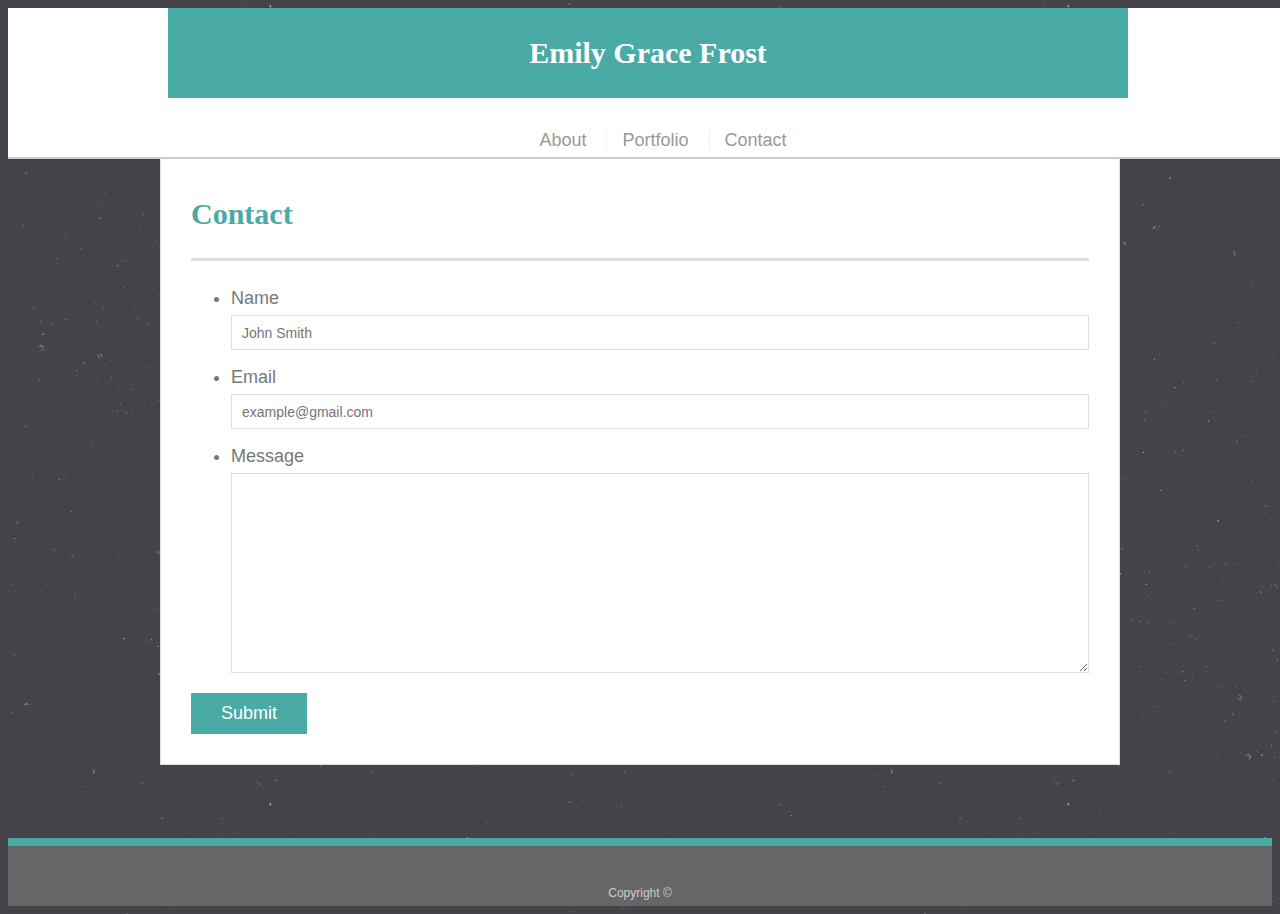
==== contact.html @ e9785b95 "basic framework upload" ====
<!doctype html>
<html lang="en-us">

<head>
  <meta charset="UTF-8">
  <title>Contact | Emily Grace Frost </title>
  <link rel="stylesheet" type="text/css" href="assets/css/style.css">
</head>

<body>

  <header id="masthead">
    <div class="container">
      <a href="index.html" id="logo">Emily Grace Frost</a>
      <nav>
        <a href="index.html">About</a>
        <a href="portfolio.html">Portfolio</a>
        <a href="contact.html">Contact</a>
      </nav>
    </div>
  </header>

  <div id="main-container" class="container">
    <section class="main-section">
      <h1>Contact</h1>

      <form id="contact-form">
        <ul>
          <li>
            <label for="name">Name</label>
            <input type="text" id="name" name="name" placeholder="John Smith" required="required">
          </li>
          <li>
            <label for="email">Email</label>
            <input type="email" id="email" name="email" placeholder="example@gmail.com" required="required">
          </li>
          <li>
            <label for="message">Message</label>
            <textarea id="message" name="message" required="required"></textarea>
          </li>
        </ul>
        <input type="submit">
      </form>

    </section>

  </div>

  <footer>
    <div class="container">
      Copyright &copy; 
    </div>
  </footer>
</body>

</html>
---- assets/css/style.css ----
body {
  font-family: Arial, "Helvetica Neue", Helvetica, sans-serif;
  font-size: 18px;
  line-height: 34px;
  color: #777777;
  background: url("../images/stardust.png");
}

* {
  box-sizing: border-box;
}

/* general */

.container {
  width: 100%;
  max-width: 960px;
  margin: 0 auto;
  clear: both;
}

h1,
h2,
h3,
p {
  margin-bottom: 20px;
}

p:last-child {
  margin-bottom: 0;
}

h1,
h2,
h3 {
  font-family: Georgia, Times, "Times New Roman", serif;
  font-weight: 700;
  color: #4aaaa5;
}

h1 {
  padding-bottom: 20px;
  font-size: 30px;
  line-height: 49px;
  border-bottom: 3px solid #dddddd;
}

h2,
h3 {
  font-size: 22px;
}

/* header */

#masthead {
  position: fixed;
  z-index: 99;
  width: 100%;
  margin: 0 0 30px;
  overflow: auto;
  color: #ffffff;
  background: #ffffff;
  border-bottom: 2px solid #cccccc;
}

#logo {
  float: left;
  width: 323px;
  height: 90px;
  font-family: Georgia, Times, "Times New Roman", serif;
  font-size: 30px;
  font-weight: 700;
  line-height: 90px;
  color: #ffffff;
  text-align: center;
  text-decoration: none;
  background: #4aaaa5;
}

nav {
  float: right;
  margin-top: 25px;
}

nav a {
  display: inline-block;
  padding-left: 15px;
  margin-left: 15px;
  line-height: 18px;
  color: #999;
  text-decoration: none;
  border-left: 1px solid #efefef;
}

nav a:first-child {
  border-left: 0 none;
}

/* footer */

footer {
  padding: 30px 0;
  clear: both;
  font-size: 12px;
  color: #ffffff;
  color: #cccccc;
  text-align: center;
  background: #666666;
  border-top: 8px solid #4aaaa5;
  height: 50px;
}

h3, h2 {
  padding-bottom: 20px;
  margin-bottom: 15px;
  line-height: 22px;
  border-bottom: 2px solid #eeeeee;
}

/* main */

#main-container {
  padding-top: 130px;
  min-height: calc(100vh - 70px);
}

.main-section {
  float: left;
  width: 100%;
  max-width: 960px;
  padding: 30px;
  margin: 0 0 40px;
  background: #ffffff;
  border: 1px solid #dddddd;
}

/* portfolio page */

.work {
  position: relative;
  float: left;
  width: 274px;
  margin: 20px 0 25px;
  overflow: auto;
}

.work:nth-child(even) {
  margin-right: 40px;
}

.work img {
  width: 100%;
  border: 0 none;
  opacity: 0.8;
}

.work h3 {
  position: absolute;
  bottom: 20px;
  width: 100%;
  padding: 15px;
  margin-bottom: 0;
  font-weight: 300;
  line-height: 30px;
  color: #ffffff;
  text-align: center;
  background: #4aaaa5;
  border-bottom: 0;
}

.auth-image {
  float: left;
  width: 200px;
  height: auto;
  margin-top: 10px;
  margin-right: 25px;
}

/* contact page */

#contact-form ul {
  margin-bottom: 20px;
}

#contact-form li {
  margin-bottom: 10px;
}

label,
input[type=text],
input[type=email],
textarea {
  display: block;
  width: 100%;
}

input[type=text],
input[type=email],
textarea {
  height: 35px;
  padding: 0 10px;
  font-size: 14px;
  border: 1px solid #dddddd;
}

textarea {
  height: 200px;
}

input[type=submit] {
  padding: 10px 30px;
  font-size: 18px;
  color: #ffffff;
  cursor: pointer;
  background: #4aaaa5;
  border: 0 none;
}

@media screen and (max-width: 980px) {
  #main-container {
    width: 75%;
    margin-left: 50px;
  }

  #logo {
    margin-left: 50px;
  }



}
@media screen and (max-width: 768px) {

  nav {
    float: right; 
    margin-right: 20px;
    color: #ccc;
    font-size: 18px;
  }
  #main-container {
    width: auto;
    /* margin: 0px 20px 0px 20px;
    padding: 0px 30px 30px 30px */
  }
}

@media screen and (max-width: 640px) {
  header {
    position: static;
  }
}
#logo {
  width: 100%;
  padding: 0;
  margin: 0;
}
nav {
  width: 100%;
  background-color: #fff;
  color: #ccc;
  font-size: 18px;
  float: left;
  text-align: center;
}

.main-container {
  width: 540px;
  margin: 20px 20px 0px 20px;
}
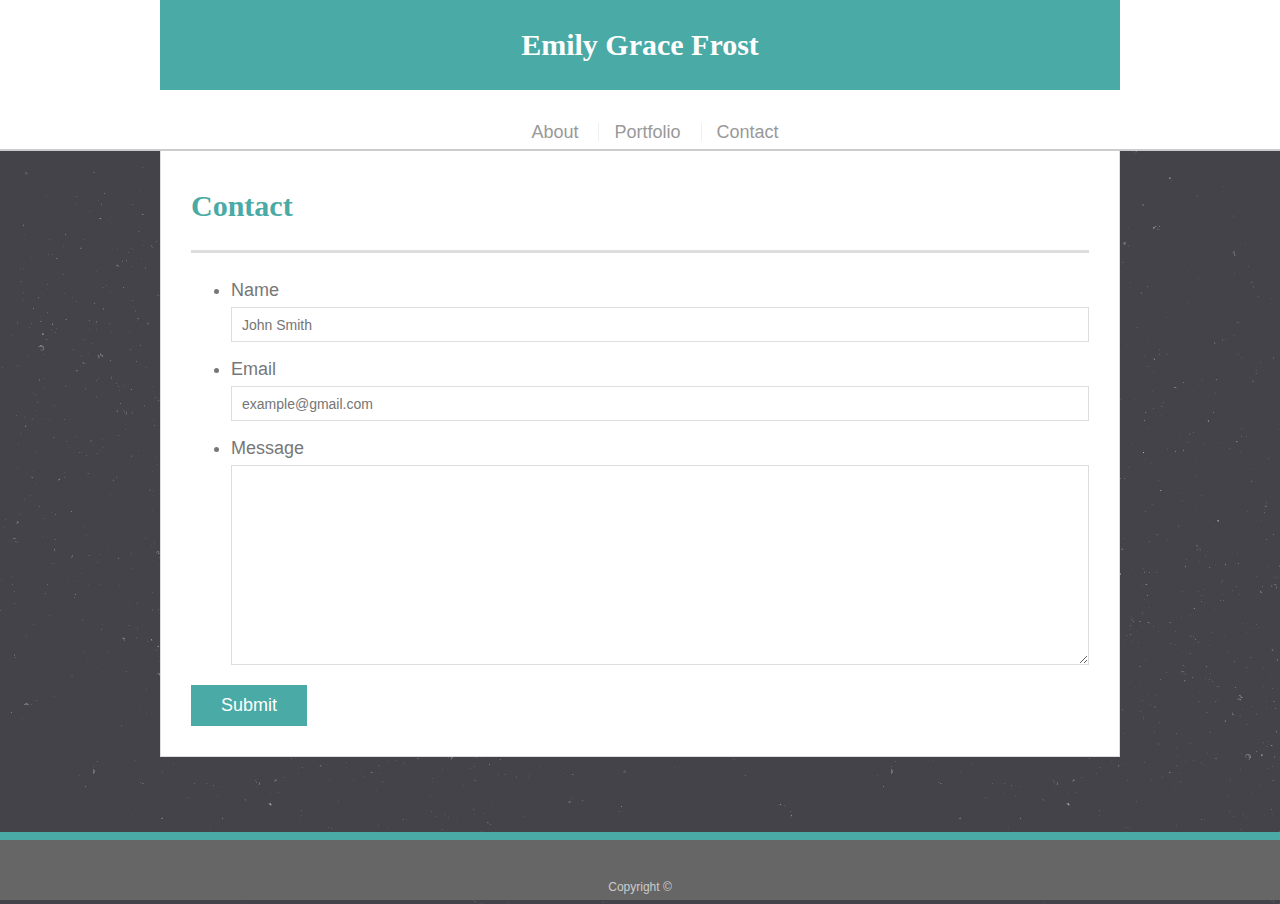
==== commit 2f0dd3e5: "added sticky footer and tips from class" ====
--- a/contact.html
+++ b/contact.html
@@ -4,6 +4,7 @@
 <head>
   <meta charset="UTF-8">
   <title>Contact | Emily Grace Frost </title>
+  <meta name="viewport" content="width=device-width, initial-scale=1.0">
   <link rel="stylesheet" type="text/css" href="assets/css/style.css">
 </head>
 
--- a/assets/css/style.css
+++ b/assets/css/style.css
@@ -4,6 +4,10 @@
   line-height: 34px;
   color: #777777;
   background: url("../images/stardust.png");
+  margin: 0;
+  display: flex; 
+  flex-direction: column; /* this helps it to stack things on top from top to bottom in the body itself */
+  min-height: 100vh; /*vh stands for viewport height; essentially it's divided into 100 stripes across any given size screen; */
 }
 
 * {
@@ -122,6 +126,8 @@
 #main-container {
   padding-top: 130px;
   min-height: calc(100vh - 70px);
+    flex: 1; /*this makes the main container be the thing that changes size, not other things */
+  
 }
 
 .main-section {
@@ -266,4 +272,7 @@
 .main-container {
   width: 540px;
   margin: 20px 20px 0px 20px;
-}+}
+
+
+
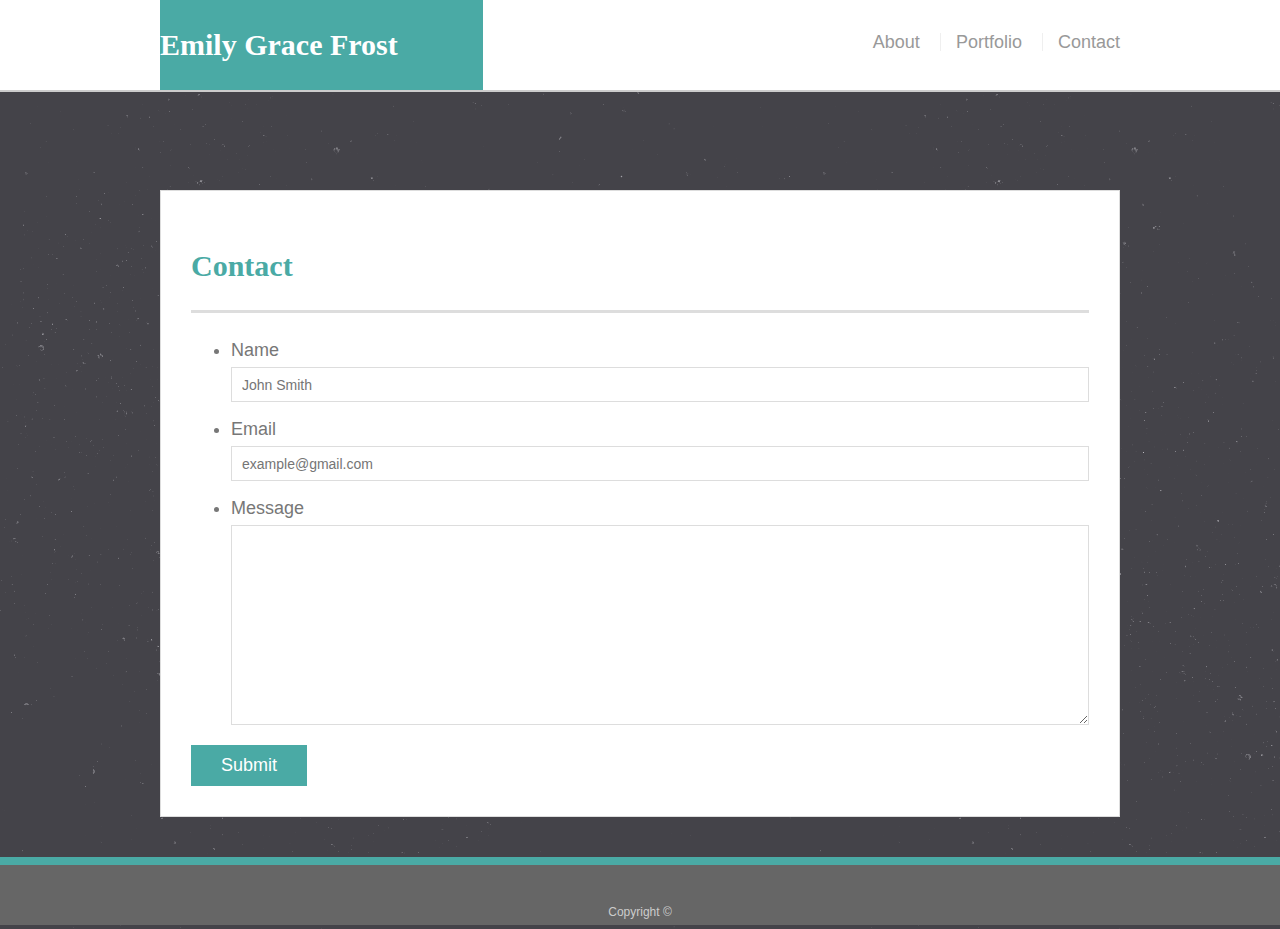
==== commit 9f2c9c17: "finessing margin widths and nav placement" ====
--- a/contact.html
+++ b/contact.html
@@ -13,7 +13,7 @@
   <header id="masthead">
     <div class="container">
       <a href="index.html" id="logo">Emily Grace Frost</a>
-      <nav>
+      <nav class="nav">
         <a href="index.html">About</a>
         <a href="portfolio.html">Portfolio</a>
         <a href="contact.html">Contact</a>
--- a/assets/css/style.css
+++ b/assets/css/style.css
@@ -30,7 +30,7 @@
   margin-bottom: 20px;
 }
 
-p:last-child {
+p:last-child { /* what does last-child, first-child, mean?*/
   margin-bottom: 0;
 }
 
@@ -58,7 +58,7 @@
 
 #masthead {
   position: fixed;
-  z-index: 99;
+  z-index: 99; /* what does z-index do? where do we typically put it? */
   width: 100%;
   margin: 0 0 30px;
   overflow: auto;
@@ -76,7 +76,7 @@
   font-weight: 700;
   line-height: 90px;
   color: #ffffff;
-  text-align: center;
+  text-align: left;
   text-decoration: none;
   background: #4aaaa5;
 }
@@ -112,6 +112,8 @@
   background: #666666;
   border-top: 8px solid #4aaaa5;
   height: 50px;
+  display: flex;
+  flex-direction: column;
 }
 
 h3, h2 {
@@ -125,7 +127,7 @@
 
 #main-container {
   padding-top: 130px;
-  min-height: calc(100vh - 70px);
+  min-height: calc(100vh - 70px); 
     flex: 1; /*this makes the main container be the thing that changes size, not other things */
   
 }
@@ -134,8 +136,8 @@
   float: left;
   width: 100%;
   max-width: 960px;
+  margin: 60px 40px 40px 0;
   padding: 30px;
-  margin: 0 0 40px;
   background: #ffffff;
   border: 1px solid #dddddd;
 }
@@ -231,6 +233,10 @@
   #logo {
     margin-left: 50px;
   }
+  .nav  {
+   width: 40%;
+   float: right;
+  }
 
 
 
@@ -244,9 +250,8 @@
     font-size: 18px;
   }
   #main-container {
-    width: auto;
-    /* margin: 0px 20px 0px 20px;
-    padding: 0px 30px 30px 30px */
+    width: 88%;
+  
   }
 }
 
@@ -254,13 +259,14 @@
   header {
     position: static;
   }
-}
+
 #logo {
   width: 100%;
-  padding: 0;
+  padding: 0 0 0 25px;
   margin: 0;
-}
-nav {
+  text-align: center;
+}
+.nav {
   width: 100%;
   background-color: #fff;
   color: #ccc;
@@ -274,5 +280,20 @@
   margin: 20px 20px 0px 20px;
 }
 
-
-
+#main-container {
+  margin: 0 auto;
+}
+
+.auth-image {
+  width: 100%;
+}
+
+.work {
+  position: relative;
+  float: left;
+  width: 100%;
+  margin: 20px 0 25px;
+  overflow: auto;
+}
+}
+
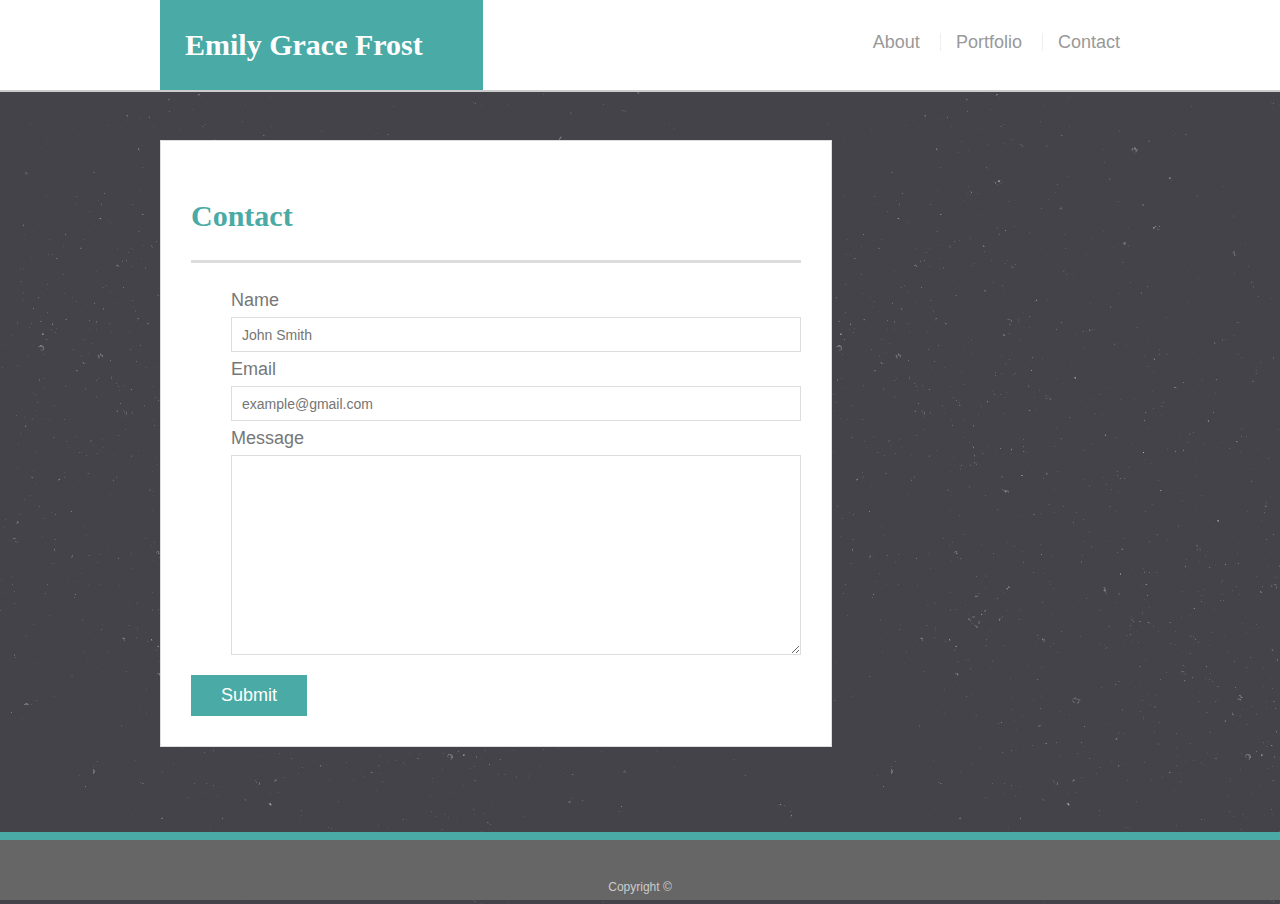
==== commit 4d4e9d97: "smooth masthead consolidation and extracted bullets from contact page" ====
--- a/contact.html
+++ b/contact.html
@@ -27,18 +27,16 @@
 
       <form id="contact-form">
         <ul>
-          <li>
+        
             <label for="name">Name</label>
             <input type="text" id="name" name="name" placeholder="John Smith" required="required">
-          </li>
-          <li>
+         
             <label for="email">Email</label>
             <input type="email" id="email" name="email" placeholder="example@gmail.com" required="required">
-          </li>
-          <li>
+       
             <label for="message">Message</label>
             <textarea id="message" name="message" required="required"></textarea>
-          </li>
+         
         </ul>
         <input type="submit">
       </form>
--- a/assets/css/style.css
+++ b/assets/css/style.css
@@ -79,6 +79,7 @@
   text-align: left;
   text-decoration: none;
   background: #4aaaa5;
+  padding-left: 25px;
 }
 
 nav {
@@ -126,7 +127,7 @@
 /* main */
 
 #main-container {
-  padding-top: 130px;
+  padding-top: 80px;
   min-height: calc(100vh - 70px); 
     flex: 1; /*this makes the main container be the thing that changes size, not other things */
   
@@ -134,7 +135,7 @@
 
 .main-section {
   float: left;
-  width: 100%;
+  width: 70%;
   max-width: 960px;
   margin: 60px 40px 40px 0;
   padding: 30px;
@@ -226,32 +227,35 @@
 
 @media screen and (max-width: 980px) {
   #main-container {
-    width: 75%;
-    margin-left: 50px;
+    width: 85%;
+    margin-left: 38px;
   }
 
   #logo {
-    margin-left: 50px;
+    margin-left: 38px;
   }
   .nav  {
-   width: 40%;
+   width: 38%;
    float: right;
   }
 
 
-
 }
 @media screen and (max-width: 768px) {
 
-  nav {
+  .nav {
     float: right; 
-    margin-right: 20px;
     color: #ccc;
     font-size: 18px;
+    width:44%;
   }
   #main-container {
     width: 88%;
-  
+  }
+
+  .main-section {
+    width: 100%;
+    margin-top: 100px;
   }
 }
 
@@ -284,6 +288,11 @@
   margin: 0 auto;
 }
 
+.main-section {
+  width: 100%;
+  margin-top: 100px;
+}
+
 .auth-image {
   width: 100%;
 }
@@ -295,5 +304,5 @@
   margin: 20px 0 25px;
   overflow: auto;
 }
-}
-
+
+}
